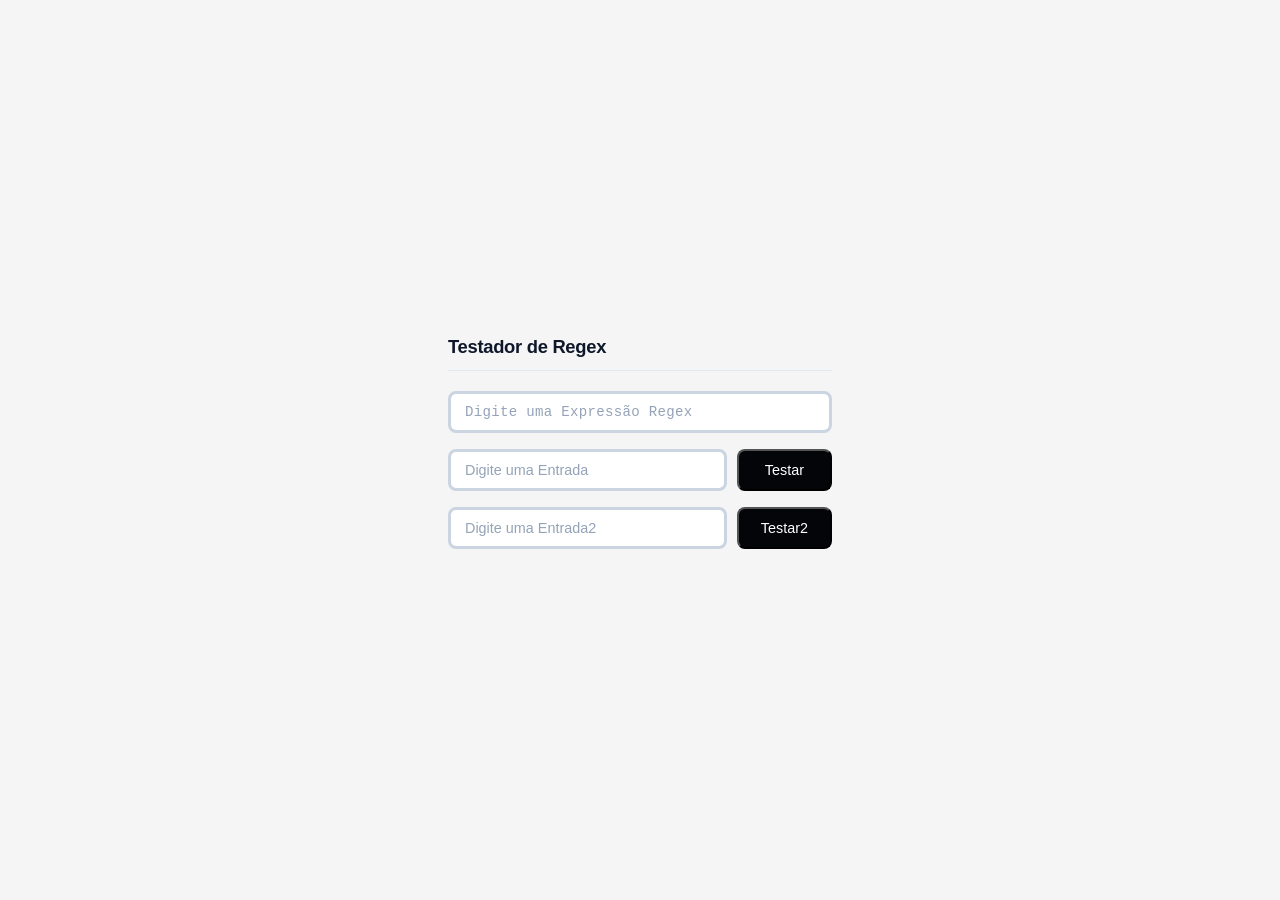
==== index.html @ f5f89d9b "feat: implementar testador de expressoes regulares com multiplas entradas - Adiciona estrutura HTML " ====
<!DOCTYPE html>
<html lang="en">
<head>
    <meta charset="UTF-8">
    <meta name="viewport" content="width=device-width, initial-scale=1.0">
    <title>Testador de Regex</title>
    <link rel="stylesheet" href="style.css">
</head>
<body>
    <input type="text" id="regexInput" placeholder="Digite uma Expressão Regex">
    
    <input type="text" id="entrada" placeholder="Digite uma Entrada">

    <input type="text" id="entrada2" placeholder="Digite uma Entrada2">
    
    <button id="submitButton" data-entrada="entrada">Testar</button>
   
    <button id="submitButton2" data-entrada="entrada2">Testar2</button>
    
    <p id="saida"></p>

    <script src="./script.js"></script>
</body>
</html>
---- style.css ----
*,
*::before,
*::after {
    margin: 0;
    padding: 0;
    box-sizing: border-box;
}

html {
    min-height: 100vh;
    display: flex;
    justify-content: center;
    align-items: center;
    background-color: #f5f5f6;
    font-family: -apple-system, BlinkMacSystemFont, "Segoe UI", Roboto,
        Helvetica, Arial, sans-serif;
    color: #0f172a;
    padding: 24px;
}

body {
    width: 100%;
    max-width: 440px;
    border-radius: 12px;
    padding: 32px 28px;

    display: flex;
    flex-direction: column;
    gap: 16px;
}


body::before {
    content: "Testador de Regex";
    display: block;
    font-size: 1.15rem;
    font-weight: 600;
    color: #0f172a;
    letter-spacing: -0.3px;
    padding-bottom: 12px;
    border-bottom: 1px solid #e2e8f0;
    margin-bottom: 4px;
}

input[type="text"] {
    width: 100%;
    padding: 10px 14px;
    background-color: #ffffff;
    border: 3px solid #cbd5e1;
    border-radius: 8px;
    color: #0f172a;
    font-size: 0.9rem;
    outline: none;
}

input[type="text"]:focus {
    border-color: #2563eb;
}

input[type="text"]::placeholder {
    color: #94a3b8;
    font-weight: 400;
}


#regexInput {
    font-family: ui-monospace, "Cascadia Code", "Consolas", "Liberation Mono",
        monospace;
    font-size: 0.88rem;
    letter-spacing: 0.3px;
}

body {
    display: grid;
    grid-template-columns: 1fr auto;
    gap: 16px 10px;
}


body::before,
#regexInput {
    grid-column: 1 / -1;
}


#entrada {
    grid-column: 1;
    min-width: 0; 
}

#submitButton {
    grid-column: 2;
    grid-row: 3;
}


#saida {
    grid-column: 1 / -1;
}

button {
    padding: 10px 22px;
    background-color: #030509;
    border-radius: 8px;
    color: #ffffff;
    font-size: 0.9rem;
    font-weight: 500;
    cursor: pointer;
    white-space: nowrap;
}

button:hover {
    background-color: #1e293b;
}

button:active {
    background-color: #0f172a;
}

#saida {
    font-size: 0.88rem;
    line-height: 1.55;
    padding: 12px 14px;
    border-radius: 8px;
    border: 1px solid #e2e8f0;
    background-color: #f8fafc;
    color: #475569;
    font-weight: 500;
    min-height: 20px;
}


#saida:empty {
    padding: 0;
    border: none;
    background-color: transparent;
    min-height: 0;
}
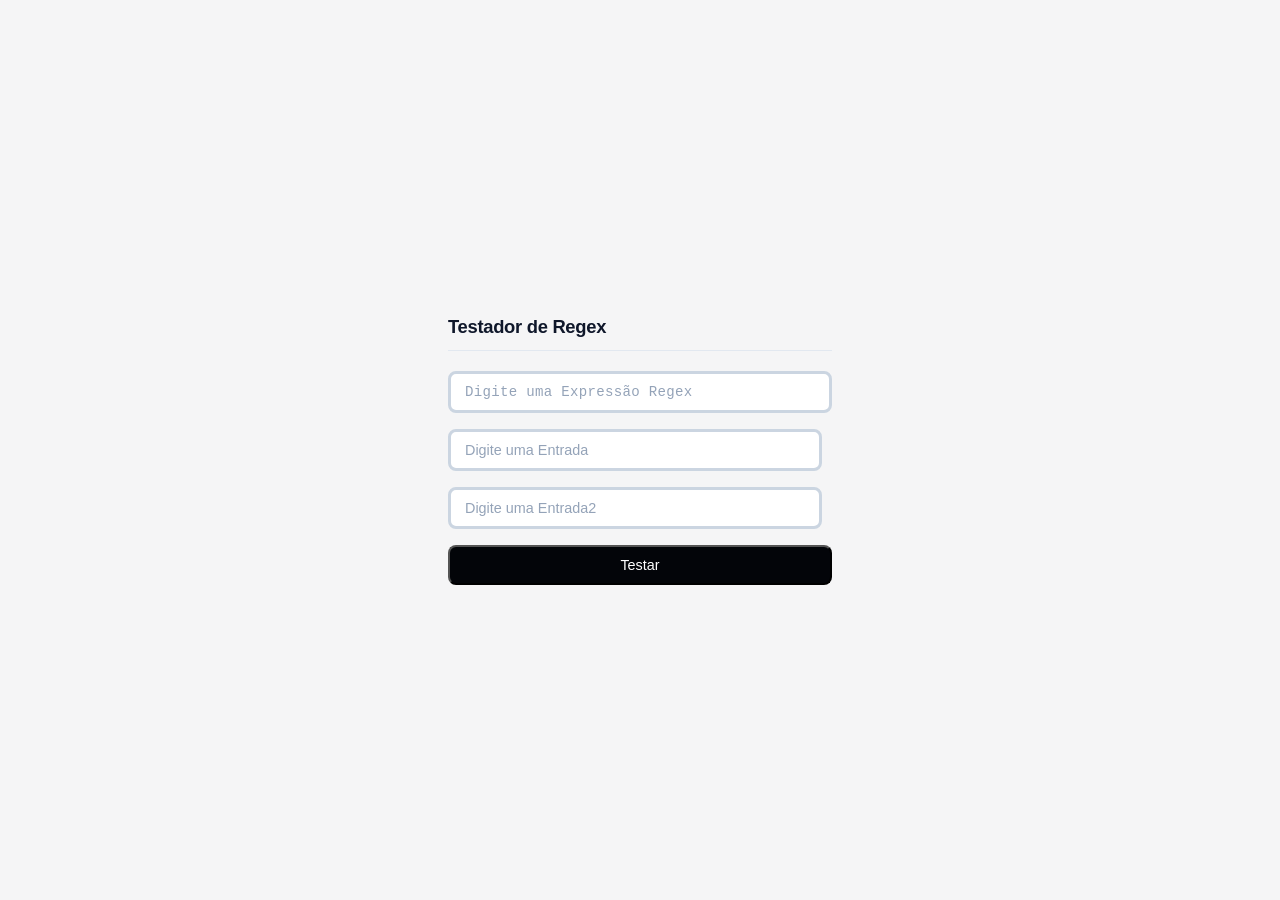
==== commit 698b8319: "feat: mudanças na UI O testador agora possui coloração para quando a expressão é válida ou inválida." ====
--- a/index.html
+++ b/index.html
@@ -1,24 +1,24 @@
-<!DOCTYPE html>
-<html lang="en">
-<head>
-    <meta charset="UTF-8">
-    <meta name="viewport" content="width=device-width, initial-scale=1.0">
-    <title>Testador de Regex</title>
-    <link rel="stylesheet" href="style.css">
-</head>
-<body>
-    <input type="text" id="regexInput" placeholder="Digite uma Expressão Regex">
-    
-    <input type="text" id="entrada" placeholder="Digite uma Entrada">
+    <!DOCTYPE html>
+    <html lang="en">
+    <head>
+        <meta charset="UTF-8">
+        <meta name="viewport" content="width=device-width, initial-scale=1.0">
+        <title>Testador de Regex</title>
+        <link rel="stylesheet" href="style.css">
+    </head>
+    <body>
+        <input type="text" id="regexInput" placeholder="Digite uma Expressão Regex">
+        
+        <input type="text" id="entrada" placeholder="Digite uma Entrada">
 
-    <input type="text" id="entrada2" placeholder="Digite uma Entrada2">
-    
-    <button id="submitButton" data-entrada="entrada">Testar</button>
-   
-    <button id="submitButton2" data-entrada="entrada2">Testar2</button>
-    
-    <p id="saida"></p>
+        <input type="text" id="entrada2" placeholder="Digite uma Entrada2">
+        
+        <p id="saida1"></p>
+        <p id="saida2"></p>
 
-    <script src="./script.js"></script>
-</body>
-</html>+        <button id="submitButton" data-entrada="entrada">Testar</button>
+        
+
+        <script src="./script.js"></script>
+    </body>
+    </html>
--- a/style.css
+++ b/style.css
@@ -85,17 +85,42 @@
 
 #entrada {
     grid-column: 1;
-    min-width: 0; 
+    grid-row: 3;
+    min-width: 0;
+}
+
+#saida1 {
+    grid-column: 2;
+    grid-row: 3;
+    align-self: center;
+}
+
+#entrada2 {
+    grid-column: 1;
+    grid-row: 4;
+    min-width: 0;
+}
+
+#saida2 {
+    grid-column: 2;
+    grid-row: 4;
+    align-self: center;
 }
 
 #submitButton {
-    grid-column: 2;
-    grid-row: 3;
+    grid-column: 1 / -1;
+    grid-row: 5;
 }
 
+#saida1, #saida2 {
+    font-size: 0.88rem;
+    color: #475569;
+    font-weight: 500;
+    white-space: nowrap;
+}
 
-#saida {
-    grid-column: 1 / -1;
+#saida1:empty, #saida2:empty {
+    display: none;
 }
 
 button {
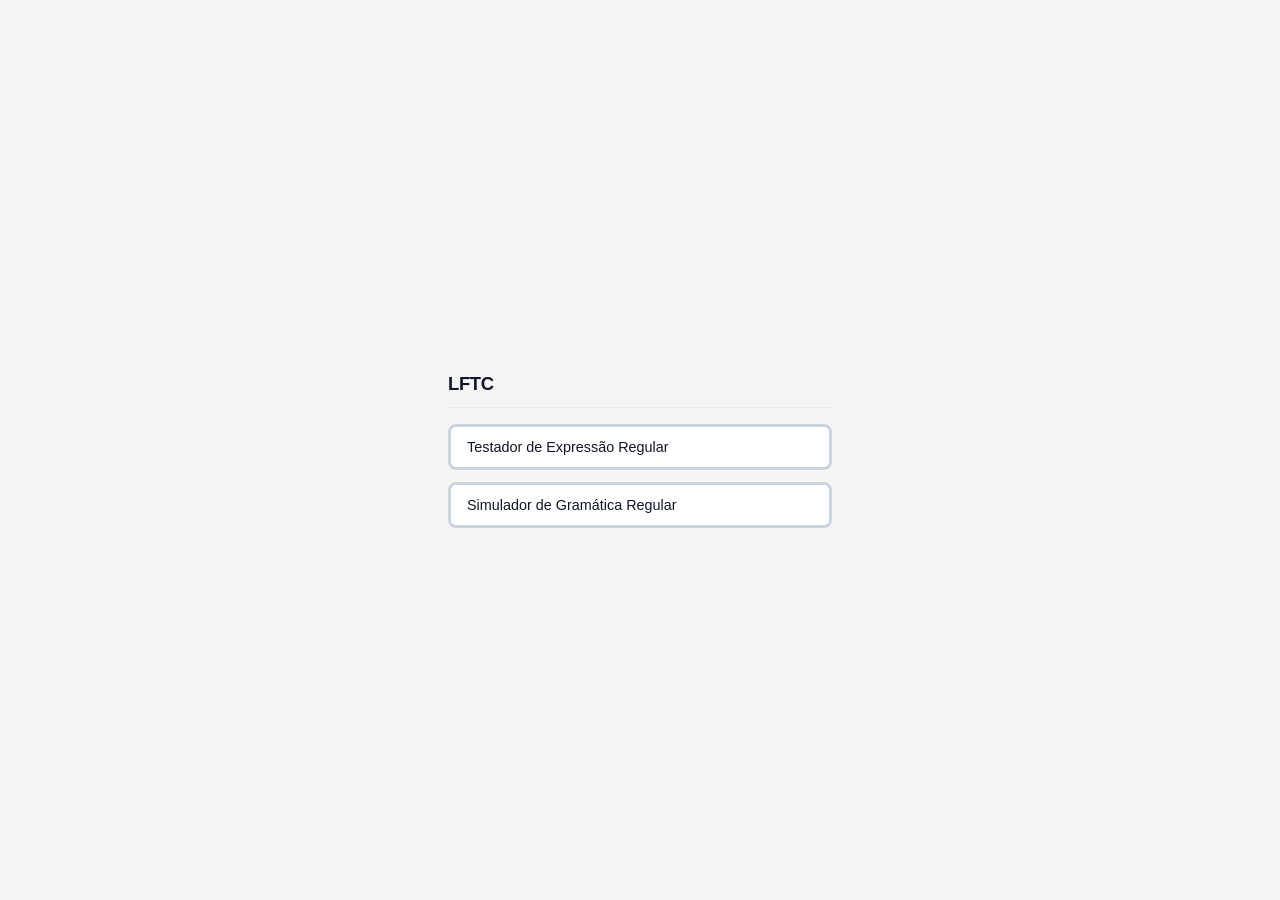
==== commit ccd045a8: "feat(gramatica-regular): implementa simulador de GLD com derivacao e portal LFTC - Implementa simula" ====
--- a/index.html
+++ b/index.html
@@ -1,24 +1,63 @@
-    <!DOCTYPE html>
-    <html lang="en">
-    <head>
-        <meta charset="UTF-8">
-        <meta name="viewport" content="width=device-width, initial-scale=1.0">
-        <title>Testador de Regex</title>
-        <link rel="stylesheet" href="style.css">
-    </head>
-    <body>
-        <input type="text" id="regexInput" placeholder="Digite uma Expressão Regex">
-        
-        <input type="text" id="entrada" placeholder="Digite uma Entrada">
+<!DOCTYPE html>
+<html lang="pt-br">
+<head>
+    <meta charset="UTF-8">
+    <meta name="viewport" content="width=device-width, initial-scale=1.0">
+    <title>LFTC</title>
+    <meta name="description" content="Ferramentas da disciplina de Linguagens Formais e Teoria da Computação.">
+    <style>
+        *, *::before, *::after { margin: 0; padding: 0; box-sizing: border-box; }
 
-        <input type="text" id="entrada2" placeholder="Digite uma Entrada2">
-        
-        <p id="saida1"></p>
-        <p id="saida2"></p>
+        html {
+            min-height: 100vh;
+            display: flex;
+            justify-content: center;
+            align-items: center;
+            background-color: #f5f5f6;
+            font-family: -apple-system, BlinkMacSystemFont, "Segoe UI", Roboto,
+                Helvetica, Arial, sans-serif;
+            color: #0f172a;
+            padding: 24px;
+        }
 
-        <button id="submitButton" data-entrada="entrada">Testar</button>
-        
+        body {
+            width: 100%;
+            max-width: 440px;
+            border-radius: 12px;
+            padding: 32px 28px;
+            display: flex;
+            flex-direction: column;
+            gap: 12px;
+        }
 
-        <script src="./script.js"></script>
-    </body>
-    </html>+        body::before {
+            content: "LFTC";
+            display: block;
+            font-size: 1.15rem;
+            font-weight: 600;
+            letter-spacing: -0.3px;
+            padding-bottom: 12px;
+            border-bottom: 1px solid #e2e8f0;
+            margin-bottom: 4px;
+        }
+
+        a {
+            display: block;
+            padding: 12px 16px;
+            background-color: #ffffff;
+            border: 3px solid #cbd5e1;
+            border-radius: 8px;
+            color: #0f172a;
+            font-size: 0.9rem;
+            font-weight: 500;
+            text-decoration: none;
+        }
+
+        a:hover { border-color: #2563eb; }
+    </style>
+</head>
+<body>
+    <a id="linkExpressaoRegular" href="./expressao-regular/expressao-regular.html">Testador de Expressão Regular</a>
+    <a id="linkGramaticaRegular" href="./gramatica-regular/gramatica-regular.html">Simulador de Gramática Regular</a>
+</body>
+</html>
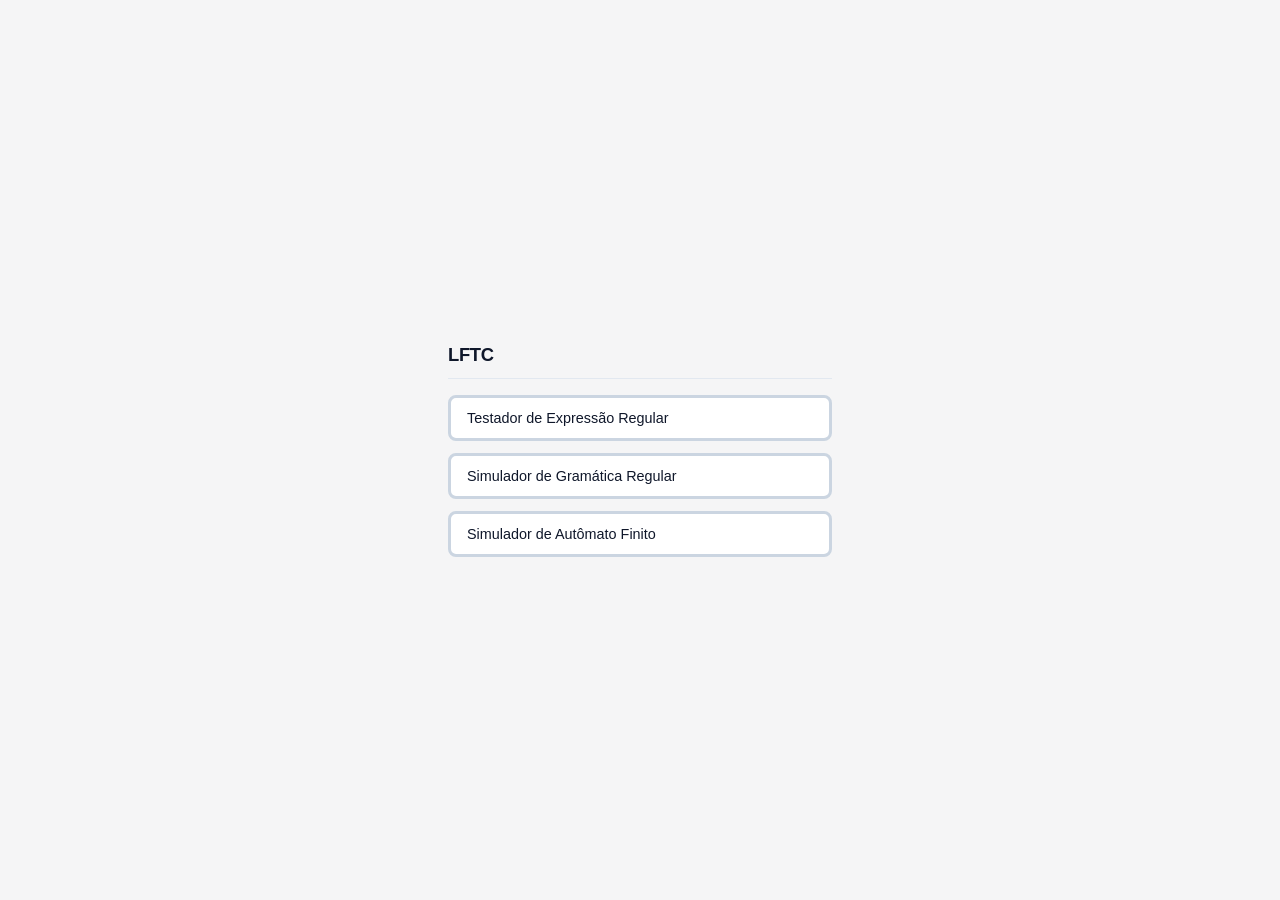
==== commit b253995c: "feat: adiciona simulador de autômatos finitos (AFD e AFND) Implementa um simulador baseado em diagra" ====
--- a/index.html
+++ b/index.html
@@ -59,5 +59,6 @@
 <body>
     <a id="linkExpressaoRegular" href="./expressao-regular/expressao-regular.html">Testador de Expressão Regular</a>
     <a id="linkGramaticaRegular" href="./gramatica-regular/gramatica-regular.html">Simulador de Gramática Regular</a>
+    <a id="linkAutomatoFinito" href="./automato-finito/automato-finito.html">Simulador de Autômato Finito</a>
 </body>
 </html>
